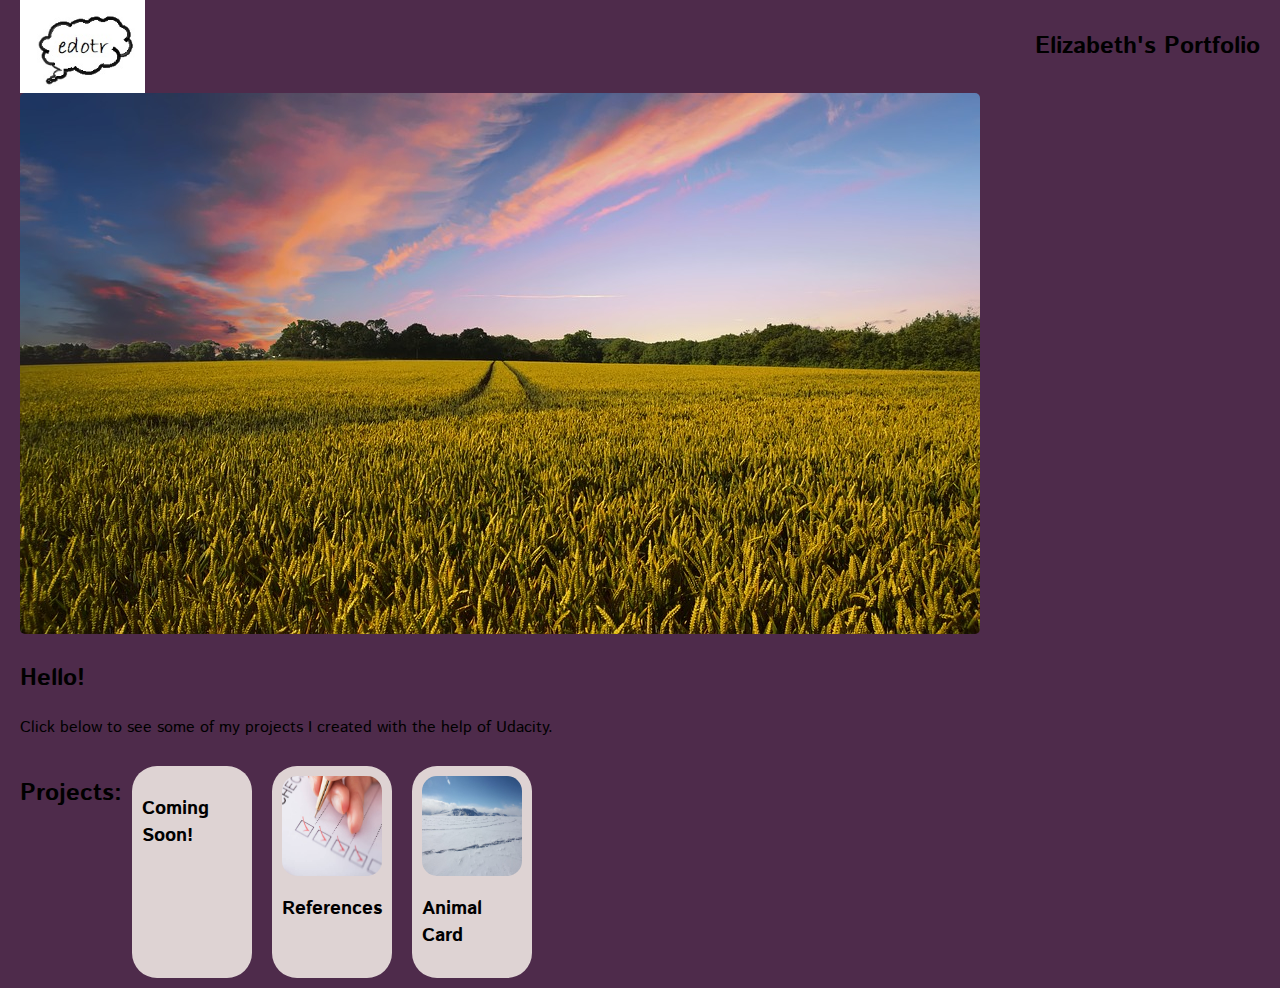
==== index.html @ cd8af2c1 "Update index.html" ====
<!DOCTYPE html>
<html>
	<head>
	<!-- Other things and fonts -->
	<meta charset="UTF-8">
	<link rel="stylesheet" type="text/css" href="styles.css"/>
	<meta name="viewport" content="width=device-width, initial-scale=1.0">
	<link href="https://fonts.googleapis.com/css?family=Istok+Web" rel="stylesheet">
	<!--Title-->
	<title> EdotR's Protfolio</title>
	</head>
	
<body>
	<div>
		<header class="container-header">
                	<img src="imgs/samplelogo.jpg" alt="Logo" class="logo">
                	<div class="header-text">
                    	<h2 class="heading-one">Elizabeth's Portfolio</h2>
	</div>
		</header>
	
<main>
<div>
	<img class="main-img" src="imgs/digitalartistimg.jpg" alt="CountrySide">
	<h2>Hello!</h2>
	<p class="about"> Click below to see some of my projects I created with the help of Udacity.
	</p>

	<section class="feature-container">		
	<h2> Projects:</h2>	
  	  <div class="flex-container">
  		
		<div class="featured-items"> 
		<a href="#" src="imgs/codinglang.jpg" alt="Code"></a>
		<h3>Coming Soon!</h3>
		</div>
  
		<div class="featured-items">
		<a href="https://sites.google.com/udacity.com/gwgdevscholarship/home"><img class="featured-img" src="imgs/listpic.jpg" alt="List"></a>
		<h3>References</h3>
   		</div>
	  
		<div class="featured-items">
		<a href="https://edotr.github.io/AnimalTC.LAB1/"><img class="featured-img" src="imgs/snowback.jpg" alt="Seal"></a>
      		<h3>Animal Card</h3>
		</div>
	   </div>
	</section>
</div>	
</main>

</body>
</html>
---- styles.css ----
body{
  background-color: #4e2b4b;
  font-family: 'Istok Web', sans-serif;
  margin: 0px 20px;
}

.container-header {
	display: flex;
	height: 20%;
	align-items: center;
       justify-content: space-between;
}

.container-main-content {
	display: flex;
	flex-direction: column;
}

.logo {
  width: 125px;
  height: auto;
}

.header-text {
	text-align: right;
}

.main-img{
  border-radius: 5px;
  max-width: 100%;
}

.about{
  display: flex;
  line-height: 1.6;
  align-items: center;
}

.flex-container {
  display: flex;
  flex-wrap: wrap;
  justify-content: center;
}

.feature-container{
display: flex;
}

.featured-items {  
padding: 10px;
  margin: 10px 10px;
  max-width: 100px;
  border-radius: 25px;
  background-color: #ded3d3;
}

.featured-img {
display: flex;
  width: 100%;
  height: 100px;
  border-radius:15px; 
}
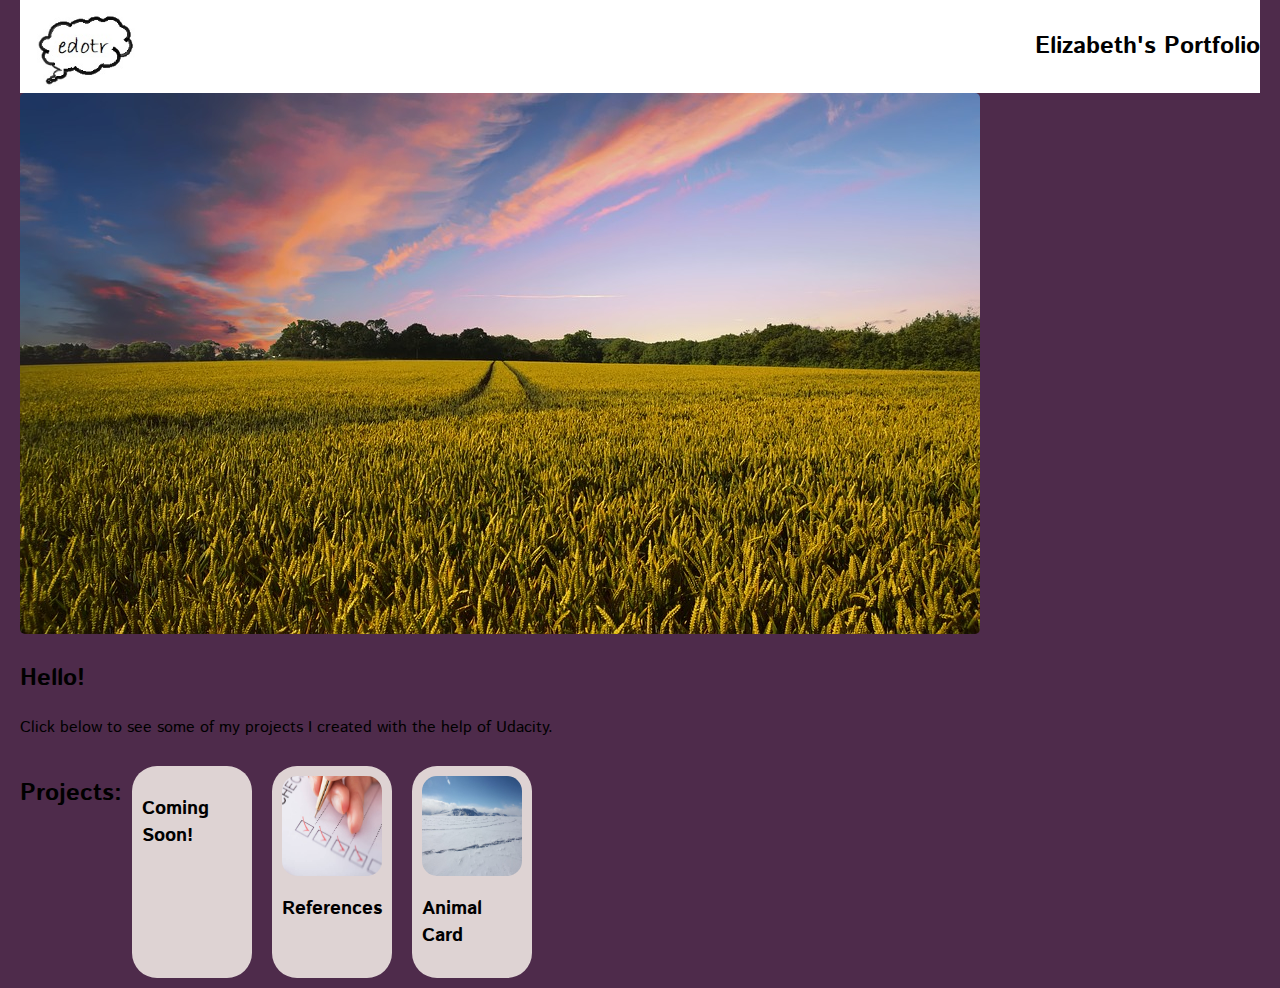
==== commit ecb503ee: "Update index.html" ====
--- a/index.html
+++ b/index.html
@@ -10,15 +10,15 @@
 	<title> EdotR's Protfolio</title>
 	</head>
 	
-<body>
 	<div>
 		<header class="container-header">
                 	<img src="imgs/samplelogo.jpg" alt="Logo" class="logo">
                 	<div class="header-text">
                     	<h2 class="heading-one">Elizabeth's Portfolio</h2>
+	
+		</header>
 	</div>
-		</header>
-	
+
 <main>
 <div>
 	<img class="main-img" src="imgs/digitalartistimg.jpg" alt="CountrySide">
--- a/styles.css
+++ b/styles.css
@@ -1,19 +1,17 @@
-body{
-  background-color: #4e2b4b;
-  font-family: 'Istok Web', sans-serif;
-  margin: 0px 20px;
-}
-
 .container-header {
 	display: flex;
 	height: 20%;
 	align-items: center;
        justify-content: space-between;
+	background-color: white;
+	margin: 0px 0px;
 }
 
-.container-main-content {
-	display: flex;
-	flex-direction: column;
+
+body{
+  background-color: #4e2b4b;
+  font-family: 'Istok Web', sans-serif;
+  margin: 0px 20px;
 }
 
 .logo {
@@ -24,6 +22,13 @@
 .header-text {
 	text-align: right;
 }
+
+
+.container-main-content {
+	display: flex;
+	flex-direction: column;
+}
+
 
 .main-img{
   border-radius: 5px;
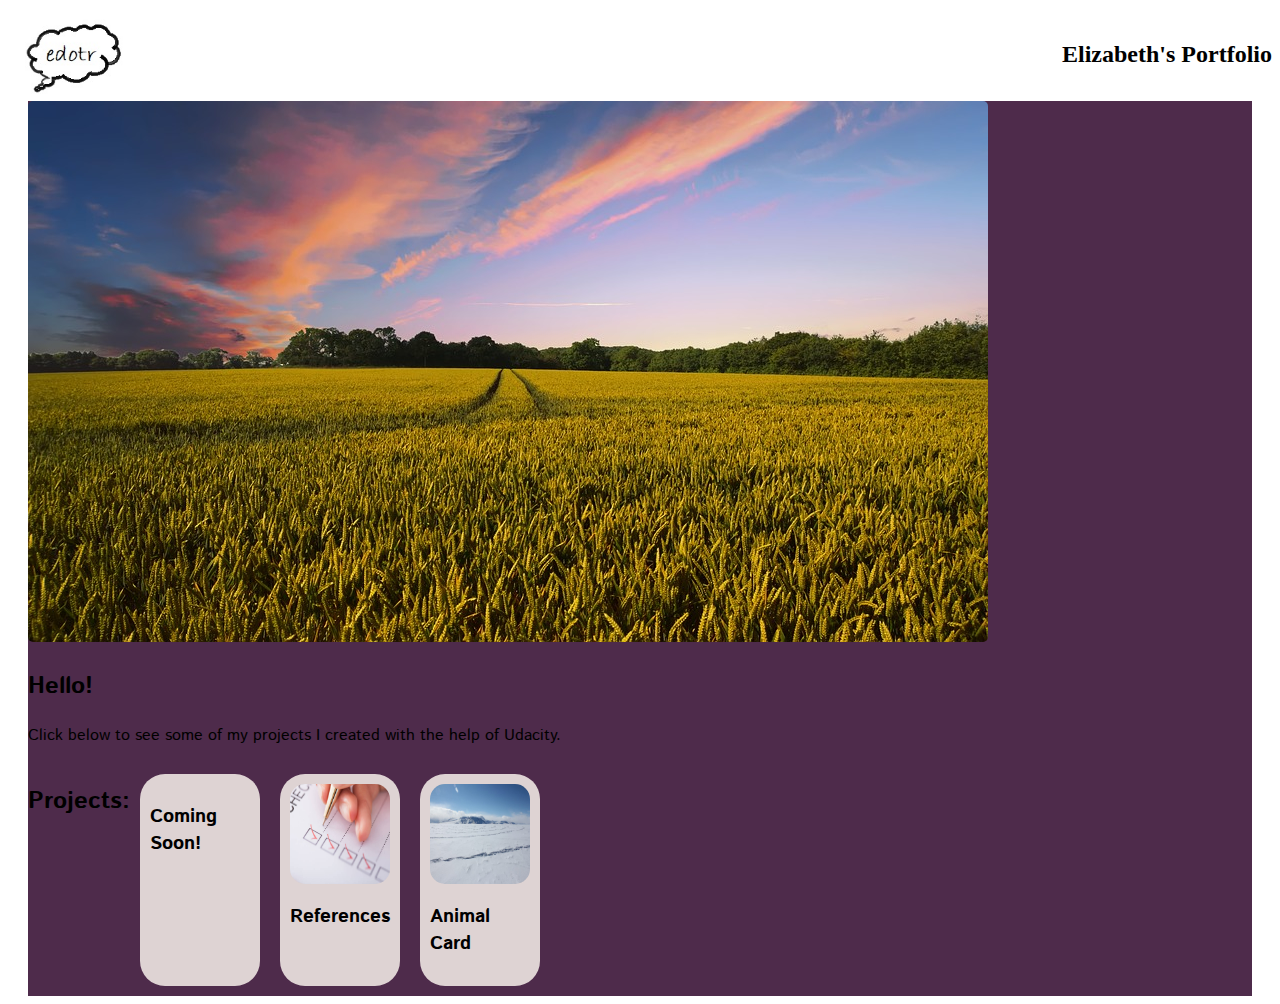
==== commit 917b4e3d: "Update index.html" ====
--- a/index.html
+++ b/index.html
@@ -18,8 +18,8 @@
 	
 		</header>
 	</div>
-
-<main>
+		
+<main class="main-container">
 <div>
 	<img class="main-img" src="imgs/digitalartistimg.jpg" alt="CountrySide">
 	<h2>Hello!</h2>
@@ -49,5 +49,4 @@
 </div>	
 </main>
 
-</body>
 </html>
--- a/styles.css
+++ b/styles.css
@@ -8,7 +8,7 @@
 }
 
 
-body{
+.main-container{
   background-color: #4e2b4b;
   font-family: 'Istok Web', sans-serif;
   margin: 0px 20px;
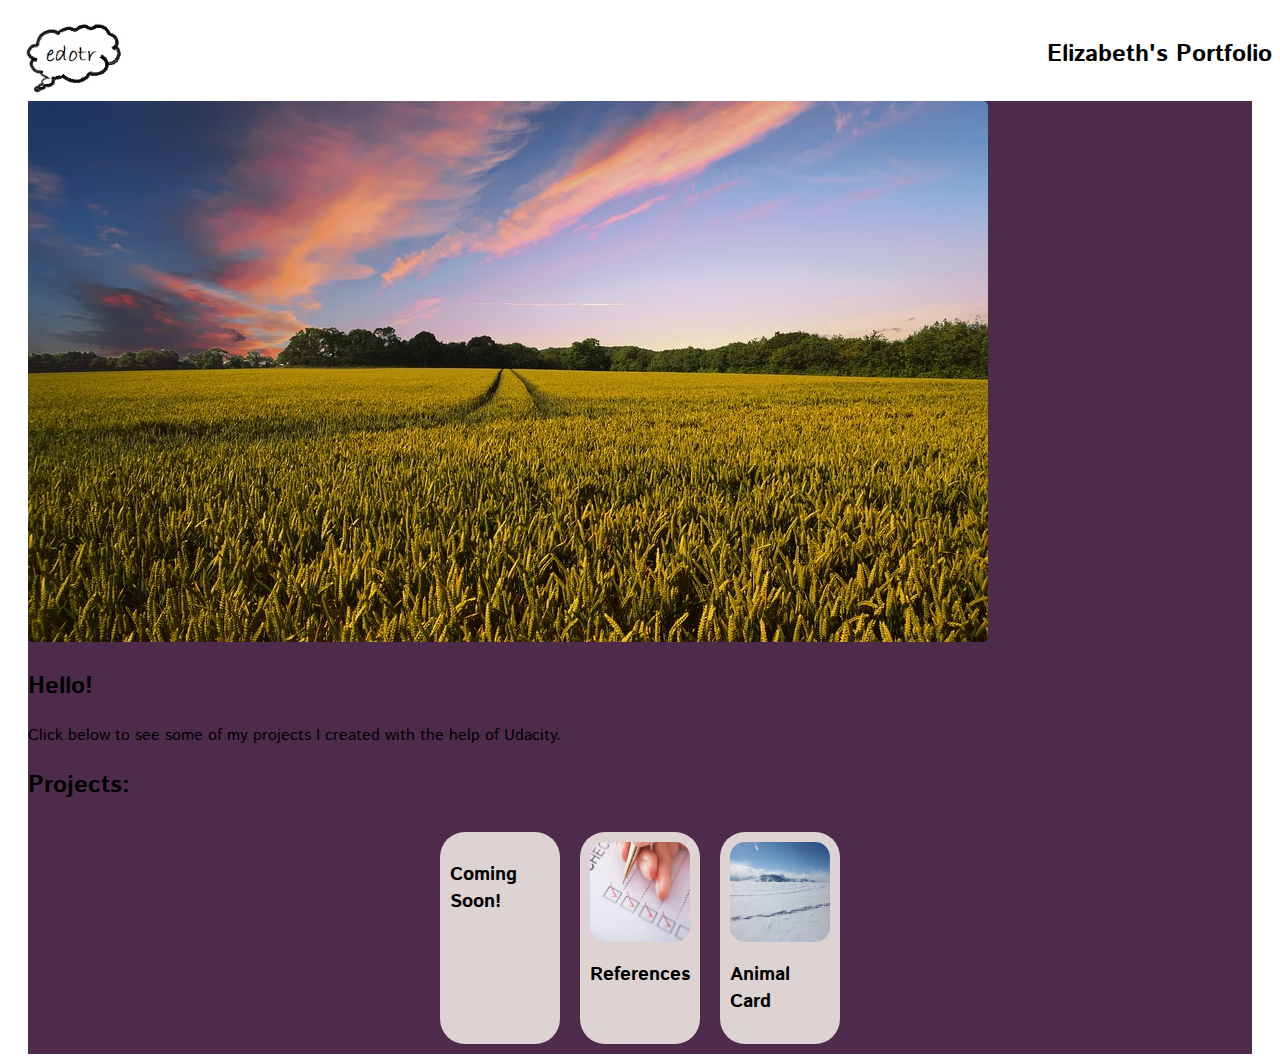
==== commit fbf1ac18: "Update index.html" ====
--- a/index.html
+++ b/index.html
@@ -26,7 +26,7 @@
 	<p class="about"> Click below to see some of my projects I created with the help of Udacity.
 	</p>
 
-	<section class="feature-container">		
+	<section>		
 	<h2> Projects:</h2>	
   	  <div class="flex-container">
   		
--- a/styles.css
+++ b/styles.css
@@ -1,4 +1,5 @@
 .container-header {
+	font-family: 'Istok Web', sans-serif;
 	display: flex;
 	height: 20%;
 	align-items: center;
@@ -47,16 +48,13 @@
   justify-content: center;
 }
 
-.feature-container{
-display: flex;
-}
 
-.featured-items {  
+.featured-items {
 padding: 10px;
-  margin: 10px 10px;
-  max-width: 100px;
-  border-radius: 25px;
-  background-color: #ded3d3;
+margin: 10px 10px;
+max-width: 100px;
+border-radius: 25px;
+background-color: #ded3d3;
 }
 
 .featured-img {
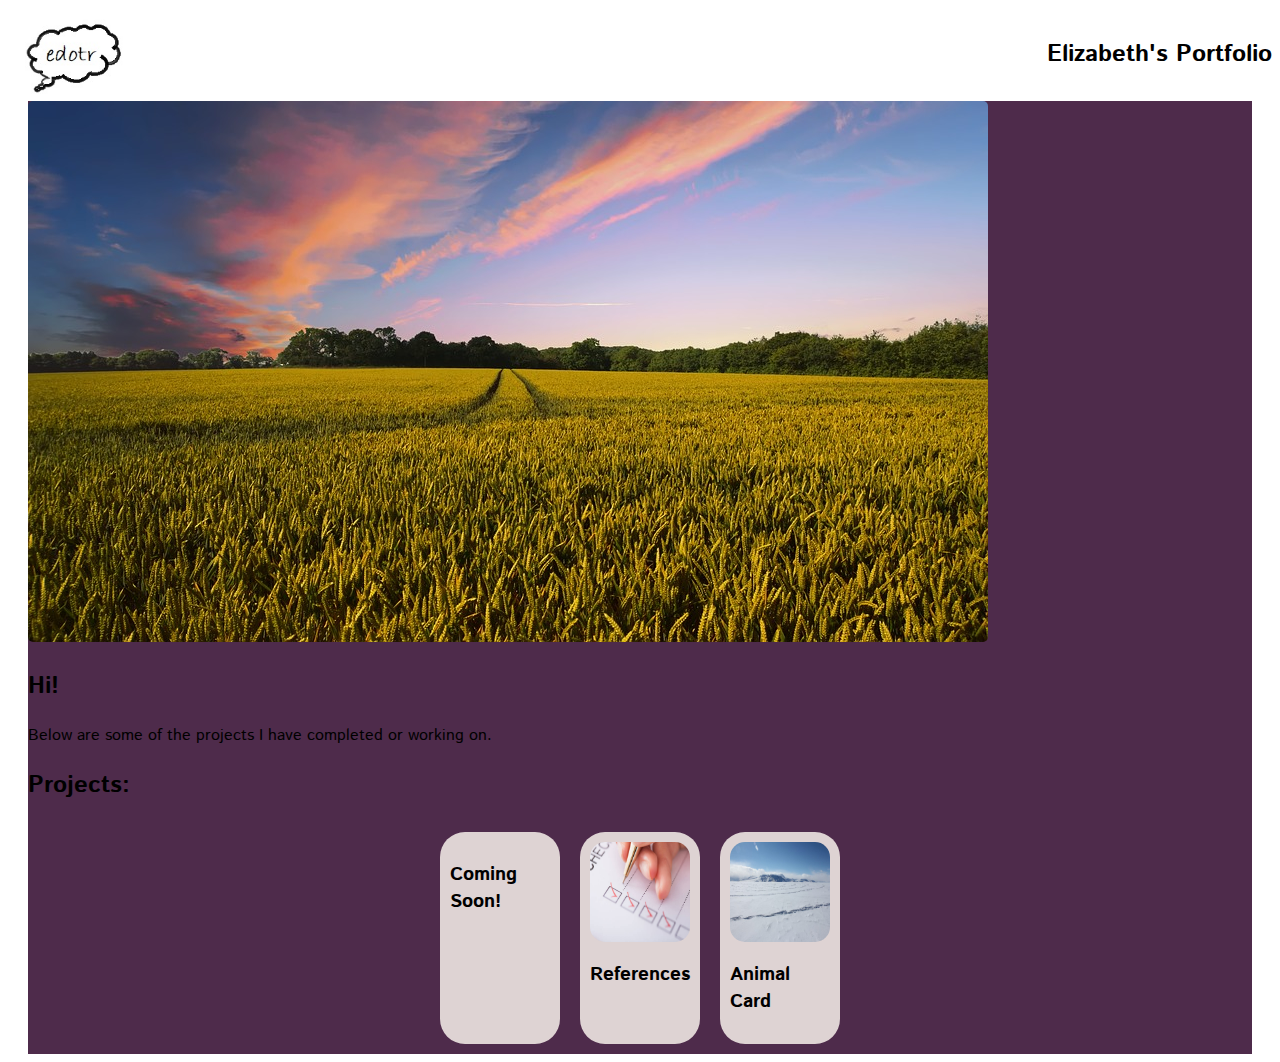
==== commit 82c13b8b: "Update index.html" ====
--- a/index.html
+++ b/index.html
@@ -15,6 +15,7 @@
                 	<img src="imgs/samplelogo.jpg" alt="Logo" class="logo">
                 	<div class="header-text">
                     	<h2 class="heading-one">Elizabeth's Portfolio</h2>
+			<link rel="shortcut icon" type="image/x-icon" href="favicon.ico" />
 	
 		</header>
 	</div>
@@ -22,8 +23,8 @@
 <main class="main-container">
 <div>
 	<img class="main-img" src="imgs/digitalartistimg.jpg" alt="CountrySide">
-	<h2>Hello!</h2>
-	<p class="about"> Click below to see some of my projects I created with the help of Udacity.
+	<h2>Hi!</h2>
+	<p class="about"> Below are some of the projects I have completed or working on.
 	</p>
 
 	<section>		
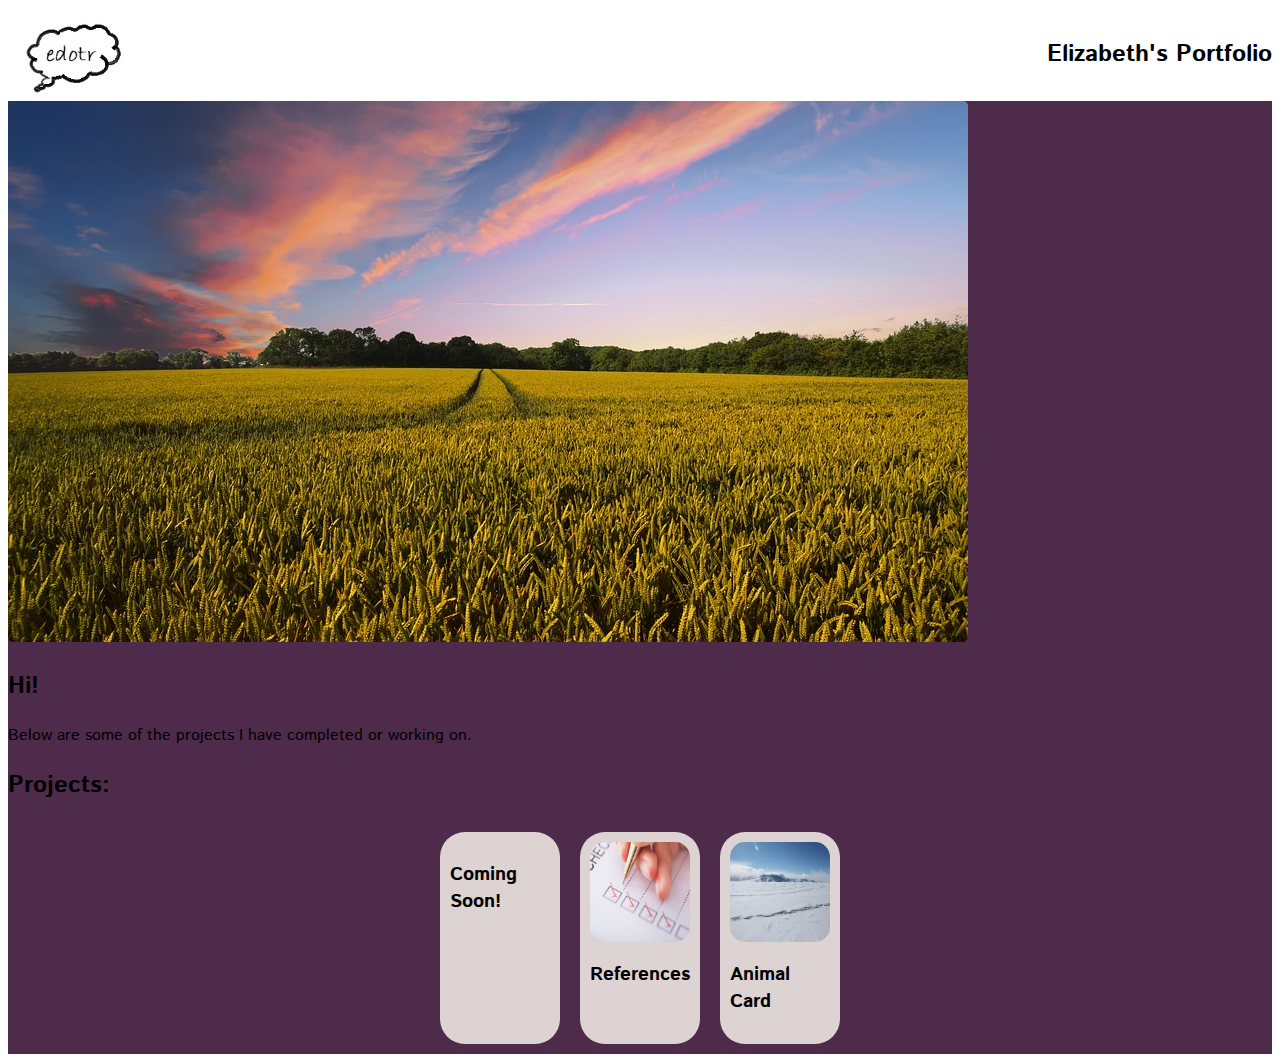
==== commit 9d1dcd19: "Update index.html" ====
--- a/index.html
+++ b/index.html
@@ -6,6 +6,7 @@
 	<link rel="stylesheet" type="text/css" href="styles.css"/>
 	<meta name="viewport" content="width=device-width, initial-scale=1.0">
 	<link href="https://fonts.googleapis.com/css?family=Istok+Web" rel="stylesheet">
+	<link rel="shortcut icon" type="image/x-icon" href="favicon.ico" />
 	<!--Title-->
 	<title> EdotR's Protfolio</title>
 	</head>
@@ -15,8 +16,6 @@
                 	<img src="imgs/samplelogo.jpg" alt="Logo" class="logo">
                 	<div class="header-text">
                     	<h2 class="heading-one">Elizabeth's Portfolio</h2>
-			<link rel="shortcut icon" type="image/x-icon" href="favicon.ico" />
-	
 		</header>
 	</div>
 		
--- a/styles.css
+++ b/styles.css
@@ -12,7 +12,6 @@
 .main-container{
   background-color: #4e2b4b;
   font-family: 'Istok Web', sans-serif;
-  margin: 0px 20px;
 }
 
 .logo {
